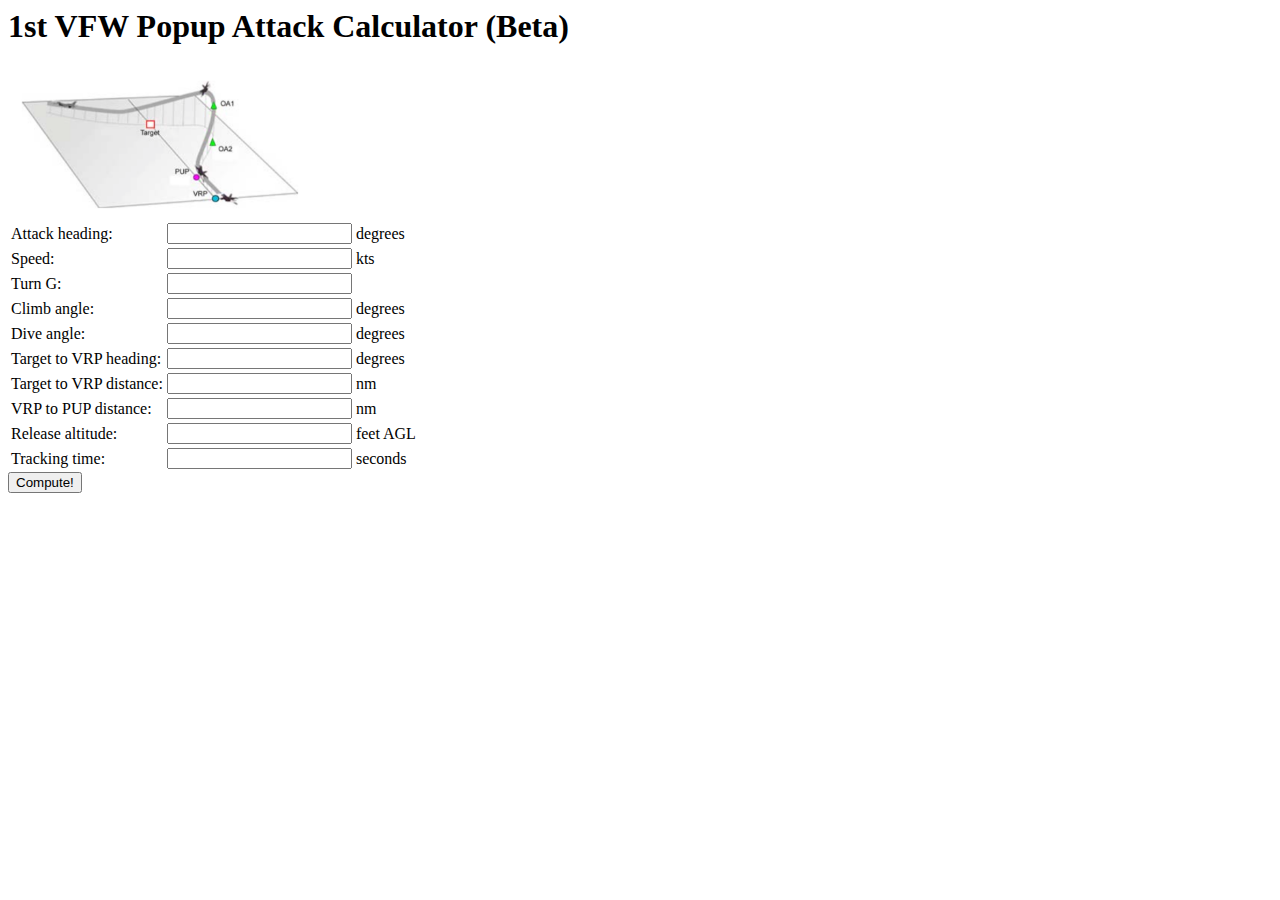
==== index.html @ e6b57445 "Initial commit" ====
<html>
  <head>
    <script type='text/javascript' src='target/main.js'></script>
  </head>
  <body>
    <h1>1st VFW Popup Attack Calculator (Beta)</h1>
    <img width="300" src="diagram.png" />
    <table>
      <tr>
        <td><label>Attack heading:</label></td>
        <td><input id="attack-heading" type="text" /></td>
        <td>degrees</td>
      </tr>
      <tr>
        <td><label>Speed:</label></td>
        <td><input id="speed" type="text" /></td>
        <td>kts</td>
      </tr>
      <tr>
        <td><label>Turn G:</label></td>
        <td><input id="turn-g" type="text" /></td>
        <td></td>
      </tr>
      <tr>
        <td><label>Climb angle:</label></td>
        <td><input id="climb-angle" type="text" /></td>
        <td>degrees</td>
      </tr>
      <tr>
        <td><label>Dive angle:</label></td>
        <td><input id="turn-g" type="text" /></td>
        <td>degrees</td>
      </tr>
      <tr>
        <td><label>Target to VRP heading:</label></td>
        <td><input id="tgt-to-vrp-heading" type="text" /></td>
        <td>degrees</td>
      </tr>
      <tr>
        <td><label>Target to VRP distance:</label></td>
        <td><input id="tgt-to-vrp-distance" type="text" /></td>
        <td>nm</td>
      </tr>
      <tr>
        <td><label>VRP to PUP distance:</label></td>
        <td><input id="vrp-to-pup-distance" type="text"  /></td>
        <td>nm</td>
      </tr>
      <tr>
        <td><label>Release altitude:</label></td>
        <td><input id="release-altitude" type="text"  /></td>
        <td>feet AGL</td>
      </tr>
      <tr>
        <td><label>Tracking time:</label></td>
        <td><input id="release-altitude" type="text"  /></td>
        <td>seconds</td>
      </tr>
    </table>
    <button onclick="org.craigandera.popup_computer.compute();">Compute!</button>
    <div id="output"></pre>
  </body>
</html>
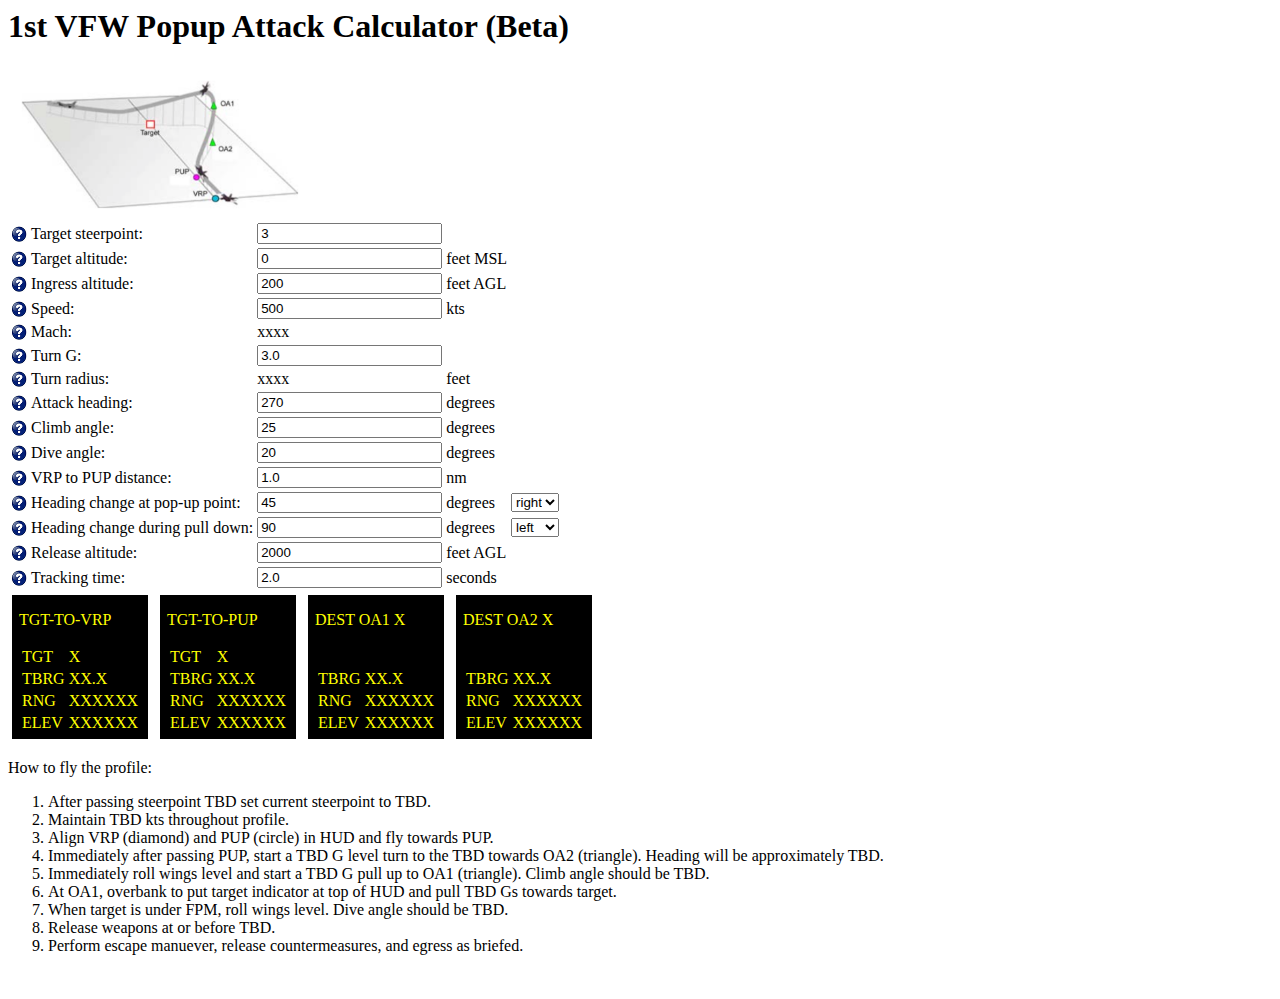
==== commit 4dffa90b: "Initial working version." ====
--- a/index.html
+++ b/index.html
@@ -1,63 +1,243 @@
 <html>
   <head>
     <script type='text/javascript' src='target/main.js'></script>
+    <link rel="stylesheet" href="styles.css" />
   </head>
   <body>
     <h1>1st VFW Popup Attack Calculator (Beta)</h1>
     <img width="300" src="diagram.png" />
     <table>
       <tr>
+        <td><img src="help.png" title="The steerpoint where the target is located." /></td>
+        <td><label>Target steerpoint:</label></td>
+        <td>
+          <input id="target-steerpoint" type="text" value="3"
+                   oninput="org.craigandera.popup_computer.main.compute();"/>
+        </td>
+        <td></td>
+      </tr>
+      <tr>
+        <td><img src="help.png" title="The altitude of the target above sea level." /></td>
+        <td><label>Target altitude:</label></td>
+        <td>
+          <input id="target-altitude" type="text" value="0"
+                   oninput="org.craigandera.popup_computer.main.compute();"/>
+        </td>
+        <td>feet MSL</td>
+      </tr>
+      <tr>
+        <td><img src="help.png" title="The altitude at which the run in to the target will be made. Assumes that the ground at ingress is the same altitude as the target." /></td>
+        <td><label>Ingress altitude:</label></td>
+        <td>
+          <input id="ingress-altitude" type="text" value="200"
+                   oninput="org.craigandera.popup_computer.main.compute();"/>
+        </td>
+        <td>feet AGL</td>
+      </tr>
+      <tr>
+        <td><img src="help.png" title="The speed at which the attack profile will be run." /></td>
+        <td><label>Speed:</label></td>
+        <td>
+          <input id="speed" type="text" value="500"
+                 oninput="org.craigandera.popup_computer.main.compute();"/>
+        </td>
+        <td>kts</td>
+      </tr>
+      <tr>
+        <td><img src="help.png" title="The mach at which the attack profile will be run. Computed from the speed and altitude." /></td>
+        <td><label>Mach:</label></td>
+        <td>
+          <label id="mach">xxxx</label>
+        </td>
+        <td></td>
+      </tr>
+      <tr>
+        <td><img src="help.png" title="The turn G at which all turns in the profile will be made." /></td>
+        <td><label>Turn G:</label></td>
+        <td>
+          <input id="turn-g" type="text" value="3.0"
+                 oninput="org.craigandera.popup_computer.main.compute();"/>
+        </td>
+        <td></td>
+      </tr>
+      <tr>
+        <td><img src="help.png" title="The turn radius of all turns. Computed from altitude and mach." /></td>
+        <td><label>Turn radius:</label></td>
+        <td>
+          <label id="turn-radius">xxxx</label>
+        </td>
+        <td>feet</td>
+      </tr>
+      <tr>
+        <td><img src="help.png" title="The heading at which the aircraft will roll out before release." /></td>
         <td><label>Attack heading:</label></td>
-        <td><input id="attack-heading" type="text" /></td>
-        <td>degrees</td>
-      </tr>
-      <tr>
-        <td><label>Speed:</label></td>
-        <td><input id="speed" type="text" /></td>
-        <td>kts</td>
-      </tr>
-      <tr>
-        <td><label>Turn G:</label></td>
-        <td><input id="turn-g" type="text" /></td>
-        <td></td>
-      </tr>
-      <tr>
+        <td>
+          <input id="attack-heading" type="text" value="270"
+                 oninput="org.craigandera.popup_computer.main.compute();"/>
+        </td>
+        <td>degrees</td>
+      </tr>
+      <tr>
+        <td><img src="help.png" title="The desired angle at which to climb to the pull-down point." /></td>
         <td><label>Climb angle:</label></td>
-        <td><input id="climb-angle" type="text" /></td>
-        <td>degrees</td>
-      </tr>
-      <tr>
+        <td>
+          <input id="climb-angle" type="text" value="25"
+                 oninput="org.craigandera.popup_computer.main.compute();"/>
+        </td>
+        <td>degrees</td>
+      </tr>
+      <tr>
+        <td><img src="help.png" title="The angle at which the diving attack will be made. Currently assumes that the FPM will be pointed directly at the target - subtract a few degrees from this to get a bit of aim-off distance." /></td>
         <td><label>Dive angle:</label></td>
-        <td><input id="turn-g" type="text" /></td>
-        <td>degrees</td>
-      </tr>
-      <tr>
-        <td><label>Target to VRP heading:</label></td>
-        <td><input id="tgt-to-vrp-heading" type="text" /></td>
-        <td>degrees</td>
-      </tr>
-      <tr>
-        <td><label>Target to VRP distance:</label></td>
-        <td><input id="tgt-to-vrp-distance" type="text" /></td>
+        <td>
+          <input oninput="org.craigandera.popup_computer.main.compute();"
+                 id="dive-angle" type="text" value="20" />
+        </td>
+        <td>degrees</td>
+      </tr>
+      <tr>
+        <td><img src="help.png" title="Distance between the VRP and the PUP." /></td>
+        <td><label>VRP to PUP distance:</label></td>
+        <td>
+          <input oninput="org.craigandera.popup_computer.main.compute();"
+                 id="vrp-to-pup-distance" type="text" value="1.0" />
+        </td>
         <td>nm</td>
       </tr>
       <tr>
-        <td><label>VRP to PUP distance:</label></td>
-        <td><input id="vrp-to-pup-distance" type="text"  /></td>
-        <td>nm</td>
-      </tr>
-      <tr>
+        <td><img src="help.png" title="Desired turn amount and direction at PUP." /></td>
+        <td><label>Heading change at pop-up point:</label></td>
+        <td>
+          <input
+             oninput="org.craigandera.popup_computer.main.compute();"
+             id="pop-up-turn-amount" type="text" value="45" />
+        </td>
+        <td>degrees</td>
+        <td>
+          <select id="pop-up-turn-direction"
+                  onchange="org.craigandera.popup_computer.main.compute();">
+            <option value="right">right</option>
+            <option value="left">left</option>
+          </selectd>
+        </td>
+      </tr>
+      <tr>
+        <td><img src="help.png" title="Desired turn amount and direction at pull-down." /></td>
+        <td><label>Heading change during pull down:</label></td>
+        <td>
+          <input
+             oninput="org.craigandera.popup_computer.main.compute();"
+             id="pull-down-turn-amount" type="text" value="90" />
+        </td>
+        <td>degrees</td>
+        <td>
+          <select id="pull-down-turn-direction"
+                  onchange="org.craigandera.popup_computer.main.compute();">
+            <option value="left">left</option>
+            <option value="right">right</option>
+          </select>
+        </td>
+      </tr>
+      <tr>
+        <td><img src="help.png" title="The altitude at which weapons release will happen." /></td>
         <td><label>Release altitude:</label></td>
-        <td><input id="release-altitude" type="text"  /></td>
+        <td>
+          <input oninput="org.craigandera.popup_computer.main.compute();"
+                 id="release-altitude" type="text" value="2000" />
+        </td>
         <td>feet AGL</td>
       </tr>
       <tr>
+        <td><img src="help.png" title="How long to spend aligning after rolling out from the pull-down." /></td>
         <td><label>Tracking time:</label></td>
-        <td><input id="release-altitude" type="text"  /></td>
+        <td><input
+               oninput="org.craigandera.popup_computer.main.compute();"
+               id="tracking-time" type="text" value="2.0"/></td>
         <td>seconds</td>
       </tr>
     </table>
-    <button onclick="org.craigandera.popup_computer.compute();">Compute!</button>
-    <div id="output"></pre>
+    <!--
+      <svg xmlns="http://www.w3.org/2000/svg" xmlns:xlink="http://www.w3.org/1999/xlink">
+        <path d="M50,50 L100,100" style="stroke:#660000; fill:none;"/>
+      </svg>
+      -->
+    <div id="output">
+      <div id="tgt-to-vrp" class="ufc-screen">
+        <p class="heading">TGT-TO-VRP</p>
+        <table>
+          <tr><td>TGT</td><td class="tgt" id="tgt-to-vrp-tgt">X</td></tr>
+          <tr><td>TBRG</td><td class="tbrg" id="tgt-to-vrp-brg">XX.X</td></tr>
+          <tr><td>RNG</td><td class="rng" id="tgt-to-vrp-rng">XXXXXX</td></tr>
+          <tr><td>ELEV</td><td class="elev" id="tgt-to-vrp-elev">XXXXXX</td></tr>
+        </table>
+      </div>
+      <div id="tgt-to-pup" class="ufc-screen">
+        <p class="heading">TGT-TO-PUP</p>
+        <table>
+          <tr><td>TGT</td><td class="tgt" id="tgt-to-pup-tgt">X</td></tr>
+          <tr><td>TBRG</td><td class="tbrg" id="tgt-to-pup-brg">XX.X</td></tr>
+          <tr><td>RNG</td><td class="rng" id="tgt-to-pup-rng">XXXXXX</td></tr>
+          <tr><td>ELEV</td><td class="elev" id="tgt-to-pup-elev">XXXXXX</td></tr>
+        </table>
+      </div>
+      <div id="dest-oa1" class="ufc-screen">
+        <p class="heading">DEST OA1 <span class="steerpoint" id="oa1-stpt">X</span></p>
+        <table>
+          <tr><td>&nbsp;</td><td>&nbsp;</td></tr>
+          <tr><td>TBRG</td><td class="tbrg" id="oa1-brg">XX.X</td></tr>
+          <tr><td>RNG</td><td class="rng" id="oa1-rng">XXXXXX</td></tr>
+          <tr><td>ELEV</td><td class="elev" id="oa1-elev">XXXXXX</td></tr>
+        </table>
+      </div>
+      <div id="dest-oa2" class="ufc-screen">
+        <p class="heading">DEST OA2 <span class="steerpoint" id="oa2-stpt">X</span></p>
+        <table>
+          <tr><td>&nbsp;</td><td>&nbsp;</td></tr>
+          <tr><td>TBRG</td><td class="tbrg" id="oa2-brg">XX.X</td></tr>
+          <tr><td>RNG</td><td class="rng" id="oa2-rng">XXXXXX</td></tr>
+          <tr><td>ELEV</td><td class="elev" id="oa2-elev">XXXXXX</td></tr>
+        </table>
+      </div>
+      <div class="explanation">
+        <p>How to fly the profile:</p>
+        <ol>
+          <li>After passing
+            steerpoint <span class="ip-steerpoint">TBD</span> set
+            current steerpoint
+            to <span class="target-steerpoint">TBD</span>.
+          </li>
+          <li>Maintain <span class="speed">TBD</span> kts throughout
+            profile.
+          </li>
+          <li>Align VRP (diamond) and PUP (circle) in HUD and fly towards PUP.</li>
+          <li>Immediately after passing PUP,
+            start a <span class="turn-g">TBD</span> G level turn to
+            the <span class="level-turn-direction">TBD</span> towards
+            OA2 (triangle). Heading will be
+            approximately <span class="pup-heading">TBD</span>.</li>
+          <li>Immediately roll wings level and start
+            a <span class="turn-g">TBD</span> G pull up to OA1
+            (triangle). Climb angle should
+            be <span class="climb-angle">TBD</span>.
+          </li>
+          <li>At OA1, overbank to put target indicator at top of HUD
+            and pull <span class="turn-g">TBD</span> Gs towards target.
+          </li>
+          <li>
+            When target is under FPM, roll wings level. Dive angle
+            should be <span class="dive-angle">TBD</span>.
+          </li>
+          <li>
+            Release weapons at or
+            before <span class="release-altitude">TBD</span>.
+          </li>
+          <li>
+            Perform escape manuever, release countermeasures, and
+            egress as briefed.
+          </li>
+        </ol>
+      </div>
+      <pre id="debug" />
+    </div>
   </body>
 </html>
--- a/styles.css
+++ b/styles.css
@@ -0,0 +1,12 @@
+.ufc-screen {
+    background-color: black;
+    color: yellow;
+    display: inline-block;
+    margin: 4px;
+    padding: 0 7px 4 7px;
+}
+
+.ufc-screen table {
+    color: yellow;
+}
+
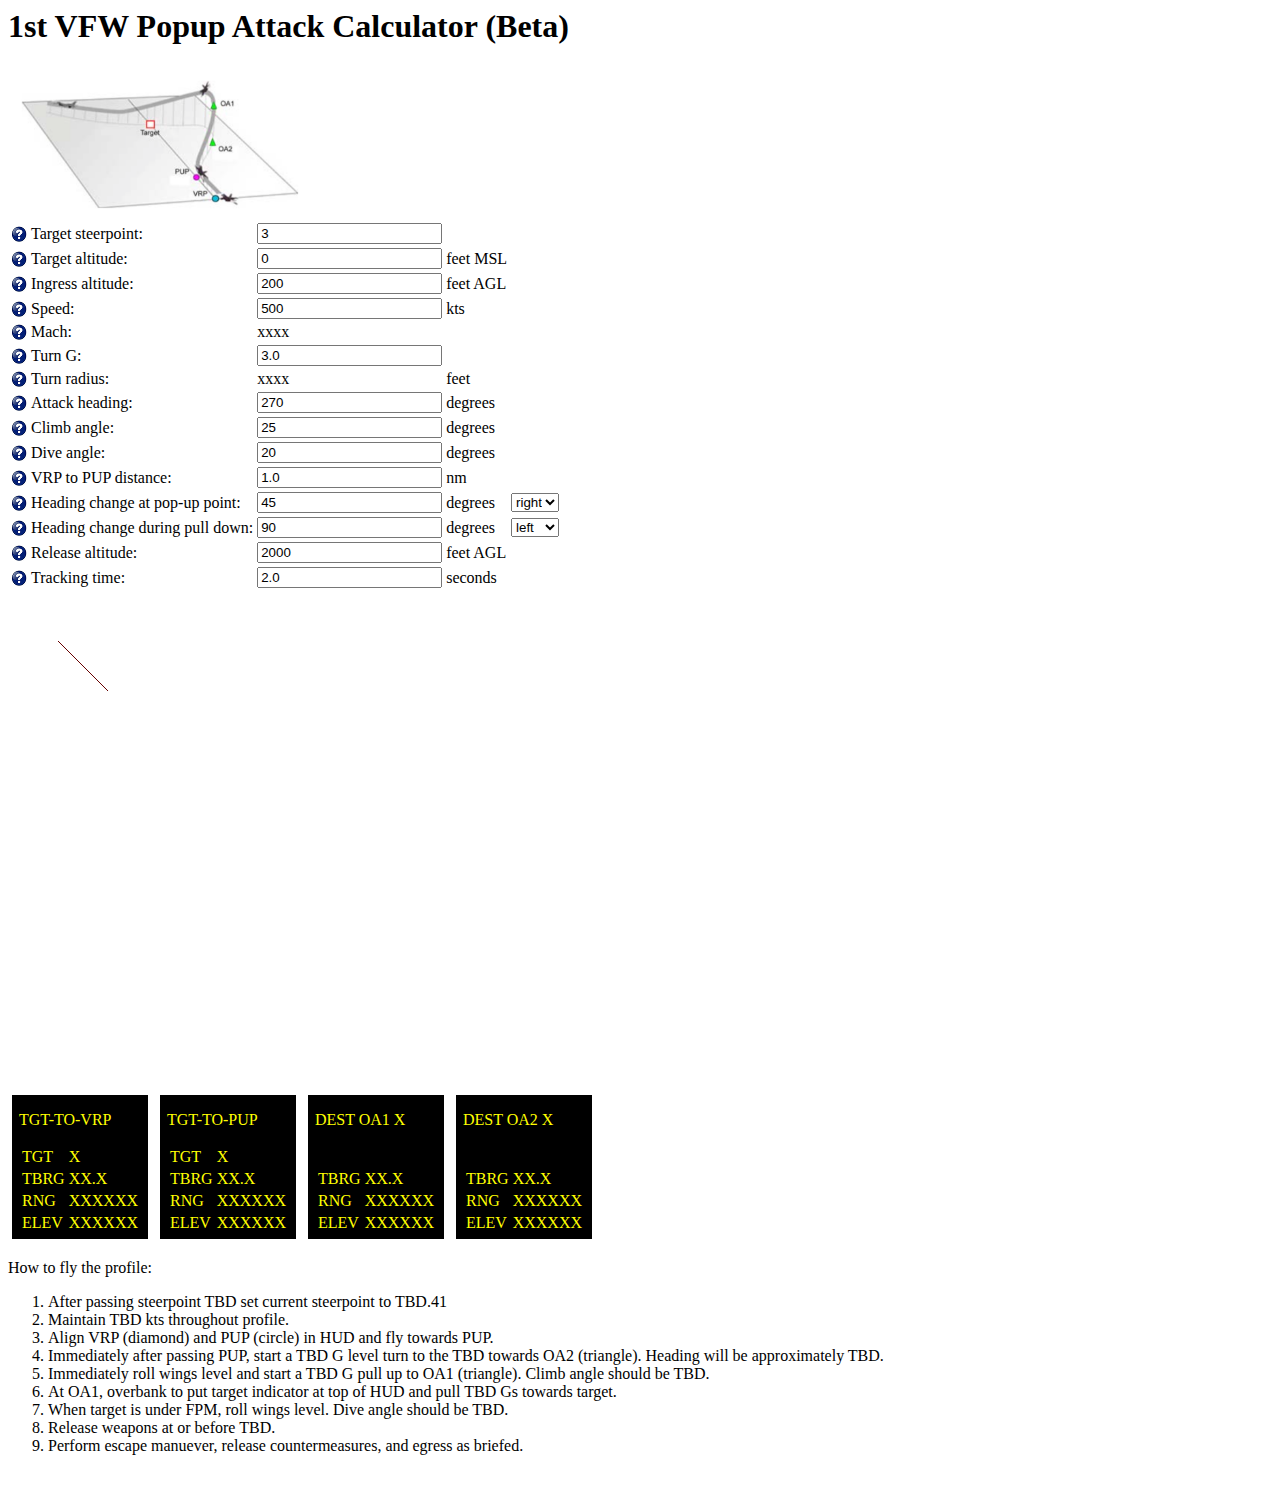
==== commit c99a0503: "Initial implementation of path plan view." ====
--- a/index.html
+++ b/index.html
@@ -156,11 +156,13 @@
         <td>seconds</td>
       </tr>
     </table>
-    <!--
-      <svg xmlns="http://www.w3.org/2000/svg" xmlns:xlink="http://www.w3.org/1999/xlink">
-        <path d="M50,50 L100,100" style="stroke:#660000; fill:none;"/>
-      </svg>
-      -->
+
+    <svg id="profile-plan" xmlns="http://www.w3.org/2000/svg"
+         xmlns:xlink="http://www.w3.org/1999/xlink"
+         width="500" height="500">
+      <path d="M50,50 L100,100" style="stroke:#660000; fill:none;"/>
+    </svg>
+
     <div id="output">
       <div id="tgt-to-vrp" class="ufc-screen">
         <p class="heading">TGT-TO-VRP</p>
@@ -204,7 +206,7 @@
           <li>After passing
             steerpoint <span class="ip-steerpoint">TBD</span> set
             current steerpoint
-            to <span class="target-steerpoint">TBD</span>.
+            to <span class="target-steerpoint">TBD</span>.41
           </li>
           <li>Maintain <span class="speed">TBD</span> kts throughout
             profile.
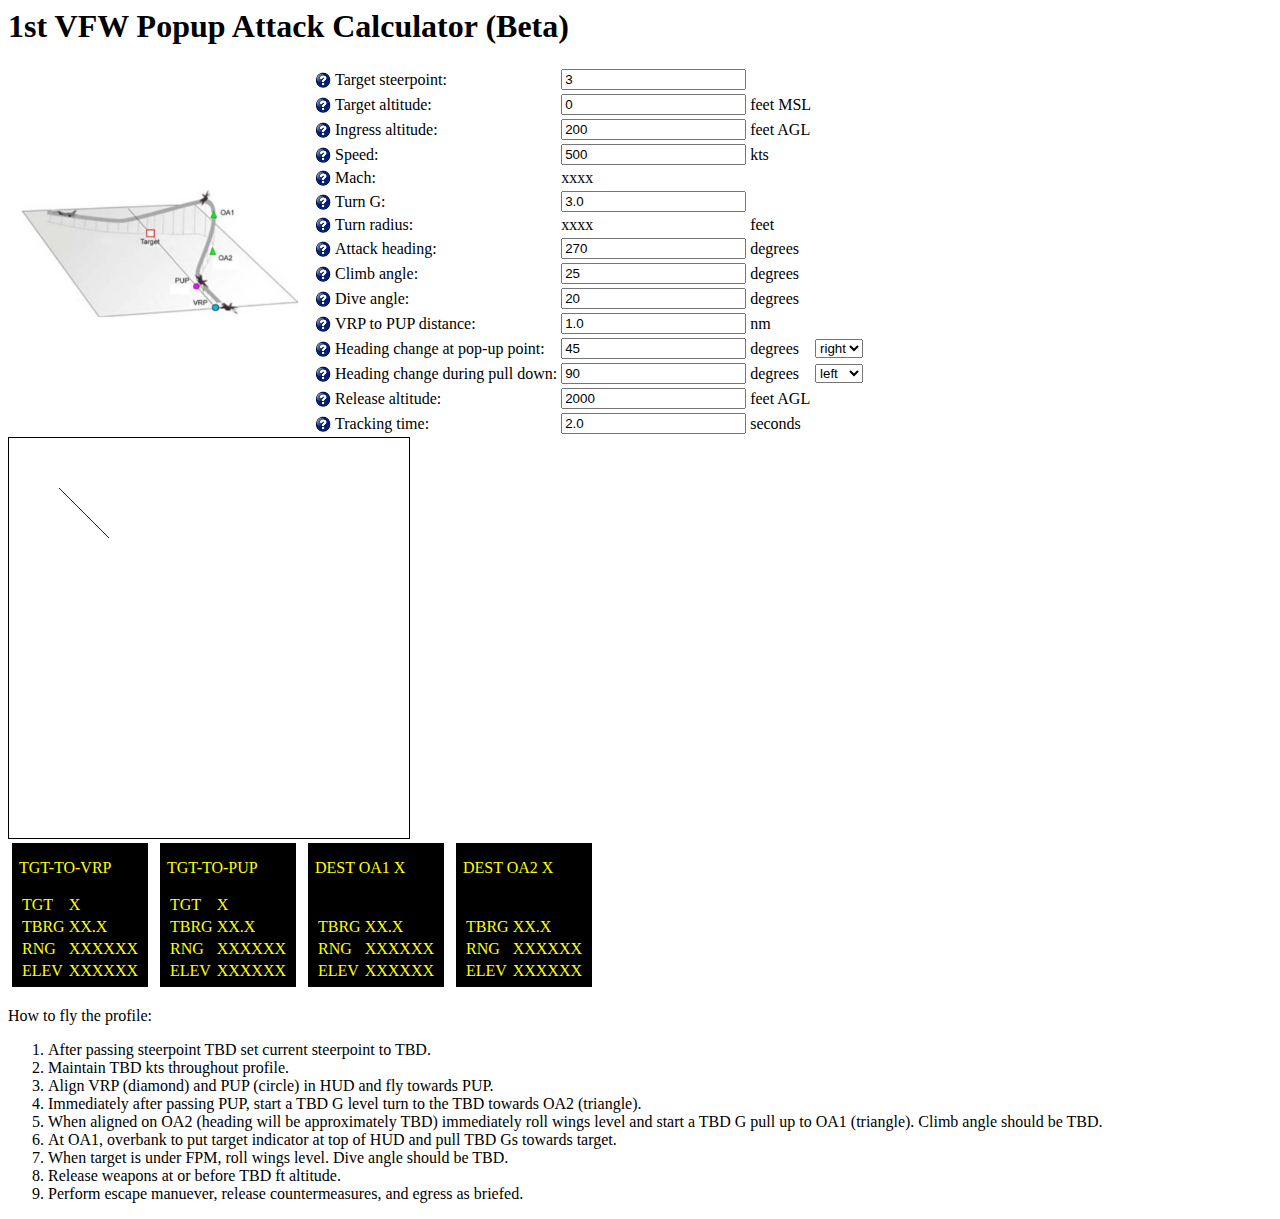
==== commit f250ee8c: "Finalize profile plan." ====
--- a/index.html
+++ b/index.html
@@ -5,8 +5,8 @@
   </head>
   <body>
     <h1>1st VFW Popup Attack Calculator (Beta)</h1>
-    <img width="300" src="diagram.png" />
-    <table>
+    <img src="diagram.png" id="diagram" />
+    <table id="inputs">
       <tr>
         <td><img src="help.png" title="The steerpoint where the target is located." /></td>
         <td><label>Target steerpoint:</label></td>
@@ -158,8 +158,7 @@
     </table>
 
     <svg id="profile-plan" xmlns="http://www.w3.org/2000/svg"
-         xmlns:xlink="http://www.w3.org/1999/xlink"
-         width="500" height="500">
+         xmlns:xlink="http://www.w3.org/1999/xlink">
       <path d="M50,50 L100,100" style="stroke:#660000; fill:none;"/>
     </svg>
 
@@ -206,7 +205,7 @@
           <li>After passing
             steerpoint <span class="ip-steerpoint">TBD</span> set
             current steerpoint
-            to <span class="target-steerpoint">TBD</span>.41
+            to <span class="target-steerpoint">TBD</span>.
           </li>
           <li>Maintain <span class="speed">TBD</span> kts throughout
             profile.
@@ -215,9 +214,11 @@
           <li>Immediately after passing PUP,
             start a <span class="turn-g">TBD</span> G level turn to
             the <span class="level-turn-direction">TBD</span> towards
-            OA2 (triangle). Heading will be
-            approximately <span class="pup-heading">TBD</span>.</li>
-          <li>Immediately roll wings level and start
+            OA2 (triangle).
+          </li>
+          <li>When aligned on OA2 (heading will be
+            approximately <span class="pup-heading">TBD</span>)
+            immediately roll wings level and start
             a <span class="turn-g">TBD</span> G pull up to OA1
             (triangle). Climb angle should
             be <span class="climb-angle">TBD</span>.
@@ -231,7 +232,7 @@
           </li>
           <li>
             Release weapons at or
-            before <span class="release-altitude">TBD</span>.
+            before <span class="release-altitude">TBD</span> ft altitude.
           </li>
           <li>
             Perform escape manuever, release countermeasures, and
--- a/styles.css
+++ b/styles.css
@@ -10,3 +10,25 @@
     color: yellow;
 }
 
+#diagram {
+    width: 300px;
+    display: inline-block;
+    vertical-align: middle;
+}
+
+#inputs {
+    display: inline-block;
+    vertical-align: middle;
+}
+
+#profile-plan {
+    display: inline-block;
+    vertical-align: middle;
+    border: solid 1px black;
+    width: 400px;
+    height: 400px;
+}
+
+#debug {
+    display: none;
+}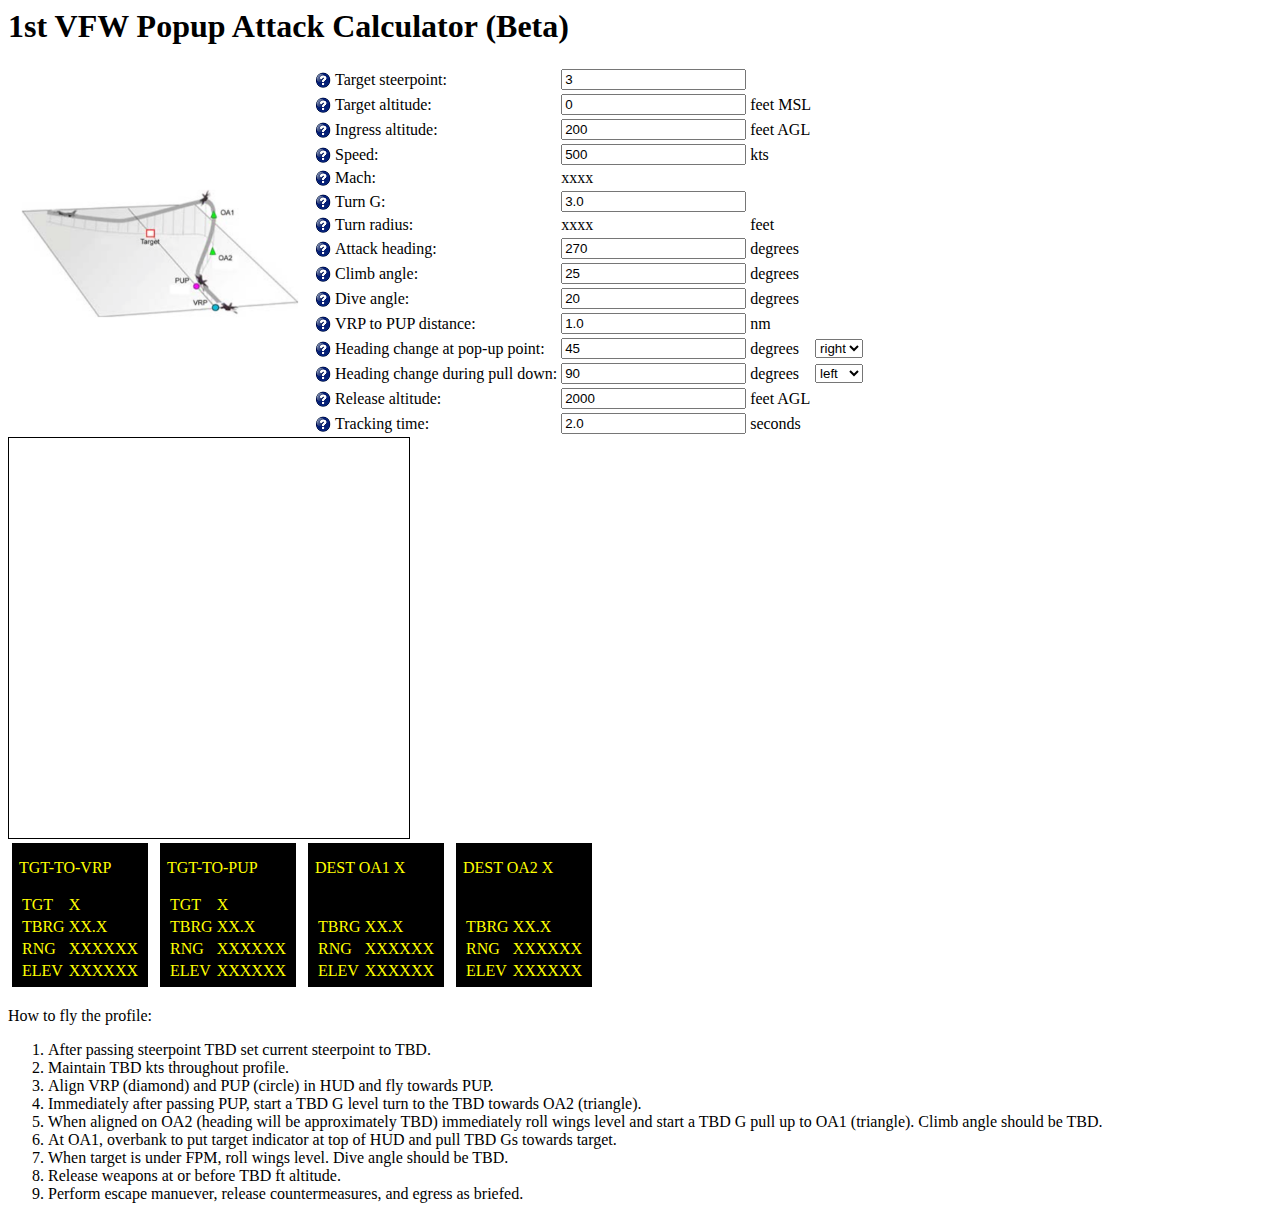
==== commit b6ae6a30: "Support arrow keys to change values." ====
--- a/index.html
+++ b/index.html
@@ -11,8 +11,7 @@
         <td><img src="help.png" title="The steerpoint where the target is located." /></td>
         <td><label>Target steerpoint:</label></td>
         <td>
-          <input id="target-steerpoint" type="text" value="3"
-                   oninput="org.craigandera.popup_computer.main.compute();"/>
+          <input id="target-steerpoint" type="text" value="3" class="recompute arrowable" data-arrow-amount="1" />
         </td>
         <td></td>
       </tr>
@@ -20,8 +19,7 @@
         <td><img src="help.png" title="The altitude of the target above sea level." /></td>
         <td><label>Target altitude:</label></td>
         <td>
-          <input id="target-altitude" type="text" value="0"
-                   oninput="org.craigandera.popup_computer.main.compute();"/>
+          <input id="target-altitude" type="text" value="0" class="recompute arrowable" data-arrow-amount="50" />
         </td>
         <td>feet MSL</td>
       </tr>
@@ -29,8 +27,7 @@
         <td><img src="help.png" title="The altitude at which the run in to the target will be made. Assumes that the ground at ingress is the same altitude as the target." /></td>
         <td><label>Ingress altitude:</label></td>
         <td>
-          <input id="ingress-altitude" type="text" value="200"
-                   oninput="org.craigandera.popup_computer.main.compute();"/>
+          <input id="ingress-altitude" type="text" value="200" class="recompute arrowable" data-arrow-amount="50" />
         </td>
         <td>feet AGL</td>
       </tr>
@@ -38,8 +35,7 @@
         <td><img src="help.png" title="The speed at which the attack profile will be run." /></td>
         <td><label>Speed:</label></td>
         <td>
-          <input id="speed" type="text" value="500"
-                 oninput="org.craigandera.popup_computer.main.compute();"/>
+          <input id="speed" type="text" value="500" class="recompute arrowable" data-arrow-amount="25" />
         </td>
         <td>kts</td>
       </tr>
@@ -55,8 +51,7 @@
         <td><img src="help.png" title="The turn G at which all turns in the profile will be made." /></td>
         <td><label>Turn G:</label></td>
         <td>
-          <input id="turn-g" type="text" value="3.0"
-                 oninput="org.craigandera.popup_computer.main.compute();"/>
+          <input id="turn-g" type="text" value="3.0" class="recompute arrowable" data-arrow-amount="0.5" />
         </td>
         <td></td>
       </tr>
@@ -72,8 +67,7 @@
         <td><img src="help.png" title="The heading at which the aircraft will roll out before release." /></td>
         <td><label>Attack heading:</label></td>
         <td>
-          <input id="attack-heading" type="text" value="270"
-                 oninput="org.craigandera.popup_computer.main.compute();"/>
+          <input id="attack-heading" type="text" value="270" class="recompute arrowable" data-arrow-amount="5" />
         </td>
         <td>degrees</td>
       </tr>
@@ -81,8 +75,7 @@
         <td><img src="help.png" title="The desired angle at which to climb to the pull-down point." /></td>
         <td><label>Climb angle:</label></td>
         <td>
-          <input id="climb-angle" type="text" value="25"
-                 oninput="org.craigandera.popup_computer.main.compute();"/>
+          <input id="climb-angle" type="text" value="25" class="recompute arrowable" data-arrow-amount="5" />
         </td>
         <td>degrees</td>
       </tr>
@@ -90,7 +83,7 @@
         <td><img src="help.png" title="The angle at which the diving attack will be made. Currently assumes that the FPM will be pointed directly at the target - subtract a few degrees from this to get a bit of aim-off distance." /></td>
         <td><label>Dive angle:</label></td>
         <td>
-          <input oninput="org.craigandera.popup_computer.main.compute();"
+          <input class="recompute arrowable" data-arrow-amount="5"
                  id="dive-angle" type="text" value="20" />
         </td>
         <td>degrees</td>
@@ -99,7 +92,7 @@
         <td><img src="help.png" title="Distance between the VRP and the PUP." /></td>
         <td><label>VRP to PUP distance:</label></td>
         <td>
-          <input oninput="org.craigandera.popup_computer.main.compute();"
+          <input class="recompute arrowable" data-arrow-amount="0.25"
                  id="vrp-to-pup-distance" type="text" value="1.0" />
         </td>
         <td>nm</td>
@@ -109,13 +102,13 @@
         <td><label>Heading change at pop-up point:</label></td>
         <td>
           <input
-             oninput="org.craigandera.popup_computer.main.compute();"
+             class="recompute arrowable" data-arrow-amount="5"
              id="pop-up-turn-amount" type="text" value="45" />
         </td>
         <td>degrees</td>
         <td>
           <select id="pop-up-turn-direction"
-                  onchange="org.craigandera.popup_computer.main.compute();">
+                  class="recompute">
             <option value="right">right</option>
             <option value="left">left</option>
           </selectd>
@@ -126,13 +119,13 @@
         <td><label>Heading change during pull down:</label></td>
         <td>
           <input
-             oninput="org.craigandera.popup_computer.main.compute();"
+             class="recompute arrowable" data-arrow-amount="5"
              id="pull-down-turn-amount" type="text" value="90" />
         </td>
         <td>degrees</td>
         <td>
           <select id="pull-down-turn-direction"
-                  onchange="org.craigandera.popup_computer.main.compute();">
+                  class="recompute">
             <option value="left">left</option>
             <option value="right">right</option>
           </select>
@@ -142,7 +135,7 @@
         <td><img src="help.png" title="The altitude at which weapons release will happen." /></td>
         <td><label>Release altitude:</label></td>
         <td>
-          <input oninput="org.craigandera.popup_computer.main.compute();"
+          <input class="recompute arrowable" data-arrow-amount="100"
                  id="release-altitude" type="text" value="2000" />
         </td>
         <td>feet AGL</td>
@@ -151,7 +144,7 @@
         <td><img src="help.png" title="How long to spend aligning after rolling out from the pull-down." /></td>
         <td><label>Tracking time:</label></td>
         <td><input
-               oninput="org.craigandera.popup_computer.main.compute();"
+               class="recompute arrowable" data-arrow-amount="0.1"
                id="tracking-time" type="text" value="2.0"/></td>
         <td>seconds</td>
       </tr>
@@ -159,7 +152,6 @@
 
     <svg id="profile-plan" xmlns="http://www.w3.org/2000/svg"
          xmlns:xlink="http://www.w3.org/1999/xlink">
-      <path d="M50,50 L100,100" style="stroke:#660000; fill:none;"/>
     </svg>
 
     <div id="output">
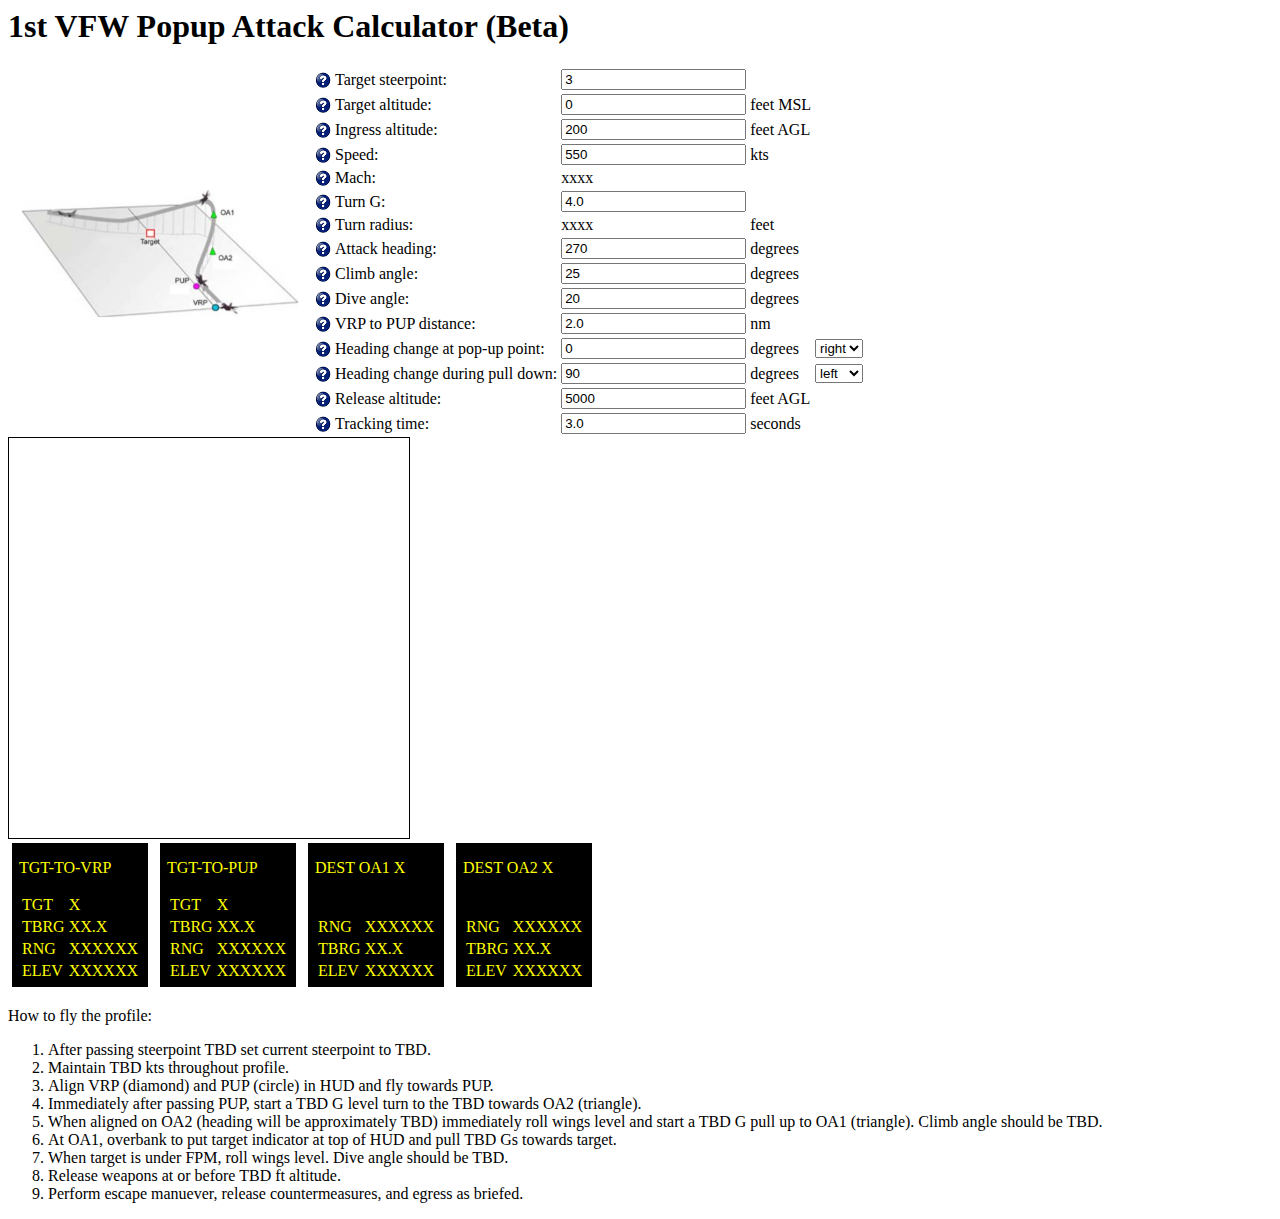
==== commit f24bfb50: "Fix bugs and set better defaults." ====
--- a/index.html
+++ b/index.html
@@ -11,7 +11,8 @@
         <td><img src="help.png" title="The steerpoint where the target is located." /></td>
         <td><label>Target steerpoint:</label></td>
         <td>
-          <input id="target-steerpoint" type="text" value="3" class="recompute arrowable" data-arrow-amount="1" />
+          <input id="target-steerpoint" type="text" value="3" class="recompute arrowable" data-arrow-amount="1"
+                 data-min-valid="1" data-max-valid="99" />
         </td>
         <td></td>
       </tr>
@@ -19,7 +20,8 @@
         <td><img src="help.png" title="The altitude of the target above sea level." /></td>
         <td><label>Target altitude:</label></td>
         <td>
-          <input id="target-altitude" type="text" value="0" class="recompute arrowable" data-arrow-amount="50" />
+          <input id="target-altitude" type="text" value="0" class="recompute arrowable" data-arrow-amount="50"
+                 data-min-valid="0" data-max-valid="20000" />
         </td>
         <td>feet MSL</td>
       </tr>
@@ -27,7 +29,8 @@
         <td><img src="help.png" title="The altitude at which the run in to the target will be made. Assumes that the ground at ingress is the same altitude as the target." /></td>
         <td><label>Ingress altitude:</label></td>
         <td>
-          <input id="ingress-altitude" type="text" value="200" class="recompute arrowable" data-arrow-amount="50" />
+          <input id="ingress-altitude" type="text" value="200" class="recompute arrowable" data-arrow-amount="50"
+                 data-min-valid="100" data-max-valid="20000" />
         </td>
         <td>feet AGL</td>
       </tr>
@@ -35,7 +38,8 @@
         <td><img src="help.png" title="The speed at which the attack profile will be run." /></td>
         <td><label>Speed:</label></td>
         <td>
-          <input id="speed" type="text" value="500" class="recompute arrowable" data-arrow-amount="25" />
+          <input id="speed" type="text" value="550" class="recompute arrowable" data-arrow-amount="25"
+                 data-min-valid="250" data-max-valid="700" />
         </td>
         <td>kts</td>
       </tr>
@@ -51,7 +55,8 @@
         <td><img src="help.png" title="The turn G at which all turns in the profile will be made." /></td>
         <td><label>Turn G:</label></td>
         <td>
-          <input id="turn-g" type="text" value="3.0" class="recompute arrowable" data-arrow-amount="0.5" />
+          <input id="turn-g" type="text" value="4.0" class="recompute arrowable" data-arrow-amount="0.5"
+                 data-min-valid="2.0" data-max-valid="9.0" />
         </td>
         <td></td>
       </tr>
@@ -67,7 +72,8 @@
         <td><img src="help.png" title="The heading at which the aircraft will roll out before release." /></td>
         <td><label>Attack heading:</label></td>
         <td>
-          <input id="attack-heading" type="text" value="270" class="recompute arrowable" data-arrow-amount="5" />
+          <input id="attack-heading" type="text" value="270" class="recompute arrowable" data-arrow-amount="5"
+                 data-min-valid="0" data-max-valid="360" data-mod-value="360" />
         </td>
         <td>degrees</td>
       </tr>
@@ -75,7 +81,8 @@
         <td><img src="help.png" title="The desired angle at which to climb to the pull-down point." /></td>
         <td><label>Climb angle:</label></td>
         <td>
-          <input id="climb-angle" type="text" value="25" class="recompute arrowable" data-arrow-amount="5" />
+          <input id="climb-angle" type="text" value="25" class="recompute arrowable" data-arrow-amount="5"
+                 data-min-valid="10" data-max-valid="60" />
         </td>
         <td>degrees</td>
       </tr>
@@ -84,7 +91,8 @@
         <td><label>Dive angle:</label></td>
         <td>
           <input class="recompute arrowable" data-arrow-amount="5"
-                 id="dive-angle" type="text" value="20" />
+                 id="dive-angle" type="text" value="20"
+                 data-min-valid="10" data-max-valid="60" />
         </td>
         <td>degrees</td>
       </tr>
@@ -93,7 +101,8 @@
         <td><label>VRP to PUP distance:</label></td>
         <td>
           <input class="recompute arrowable" data-arrow-amount="0.25"
-                 id="vrp-to-pup-distance" type="text" value="1.0" />
+                 id="vrp-to-pup-distance" type="text" value="2.0"
+                 data-min-valid="0.25" data-max-valid="20" />
         </td>
         <td>nm</td>
       </tr>
@@ -103,7 +112,9 @@
         <td>
           <input
              class="recompute arrowable" data-arrow-amount="5"
-             id="pop-up-turn-amount" type="text" value="45" />
+             id="pop-up-turn-amount" type="text" value="0"
+             data-min-valid="0" data-max-valid="180"
+             data-toggle-negative="pop-up-turn-direction" />
         </td>
         <td>degrees</td>
         <td>
@@ -120,7 +131,9 @@
         <td>
           <input
              class="recompute arrowable" data-arrow-amount="5"
-             id="pull-down-turn-amount" type="text" value="90" />
+             id="pull-down-turn-amount" type="text" value="90"
+             data-min-valid="0" data-max-valid="180"
+             data-toggle-negative="pull-down-turn-direction"/>
         </td>
         <td>degrees</td>
         <td>
@@ -136,7 +149,8 @@
         <td><label>Release altitude:</label></td>
         <td>
           <input class="recompute arrowable" data-arrow-amount="100"
-                 id="release-altitude" type="text" value="2000" />
+                 id="release-altitude" type="text" value="5000"
+                 data-min-valid="1500" data-max-valid="20000" />
         </td>
         <td>feet AGL</td>
       </tr>
@@ -145,7 +159,8 @@
         <td><label>Tracking time:</label></td>
         <td><input
                class="recompute arrowable" data-arrow-amount="0.1"
-               id="tracking-time" type="text" value="2.0"/></td>
+               id="tracking-time" type="text" value="3.0"
+               data-min-valid="0.5" data-max-valid="5.0" /></td>
         <td>seconds</td>
       </tr>
     </table>
@@ -177,8 +192,8 @@
         <p class="heading">DEST OA1 <span class="steerpoint" id="oa1-stpt">X</span></p>
         <table>
           <tr><td>&nbsp;</td><td>&nbsp;</td></tr>
+          <tr><td>RNG</td><td class="rng" id="oa1-rng">XXXXXX</td></tr>
           <tr><td>TBRG</td><td class="tbrg" id="oa1-brg">XX.X</td></tr>
-          <tr><td>RNG</td><td class="rng" id="oa1-rng">XXXXXX</td></tr>
           <tr><td>ELEV</td><td class="elev" id="oa1-elev">XXXXXX</td></tr>
         </table>
       </div>
@@ -186,8 +201,8 @@
         <p class="heading">DEST OA2 <span class="steerpoint" id="oa2-stpt">X</span></p>
         <table>
           <tr><td>&nbsp;</td><td>&nbsp;</td></tr>
+          <tr><td>RNG</td><td class="rng" id="oa2-rng">XXXXXX</td></tr>
           <tr><td>TBRG</td><td class="tbrg" id="oa2-brg">XX.X</td></tr>
-          <tr><td>RNG</td><td class="rng" id="oa2-rng">XXXXXX</td></tr>
           <tr><td>ELEV</td><td class="elev" id="oa2-elev">XXXXXX</td></tr>
         </table>
       </div>
--- a/styles.css
+++ b/styles.css
@@ -31,4 +31,8 @@
 
 #debug {
     display: none;
+}
+
+.invalid {
+    background-color: pink;
 }